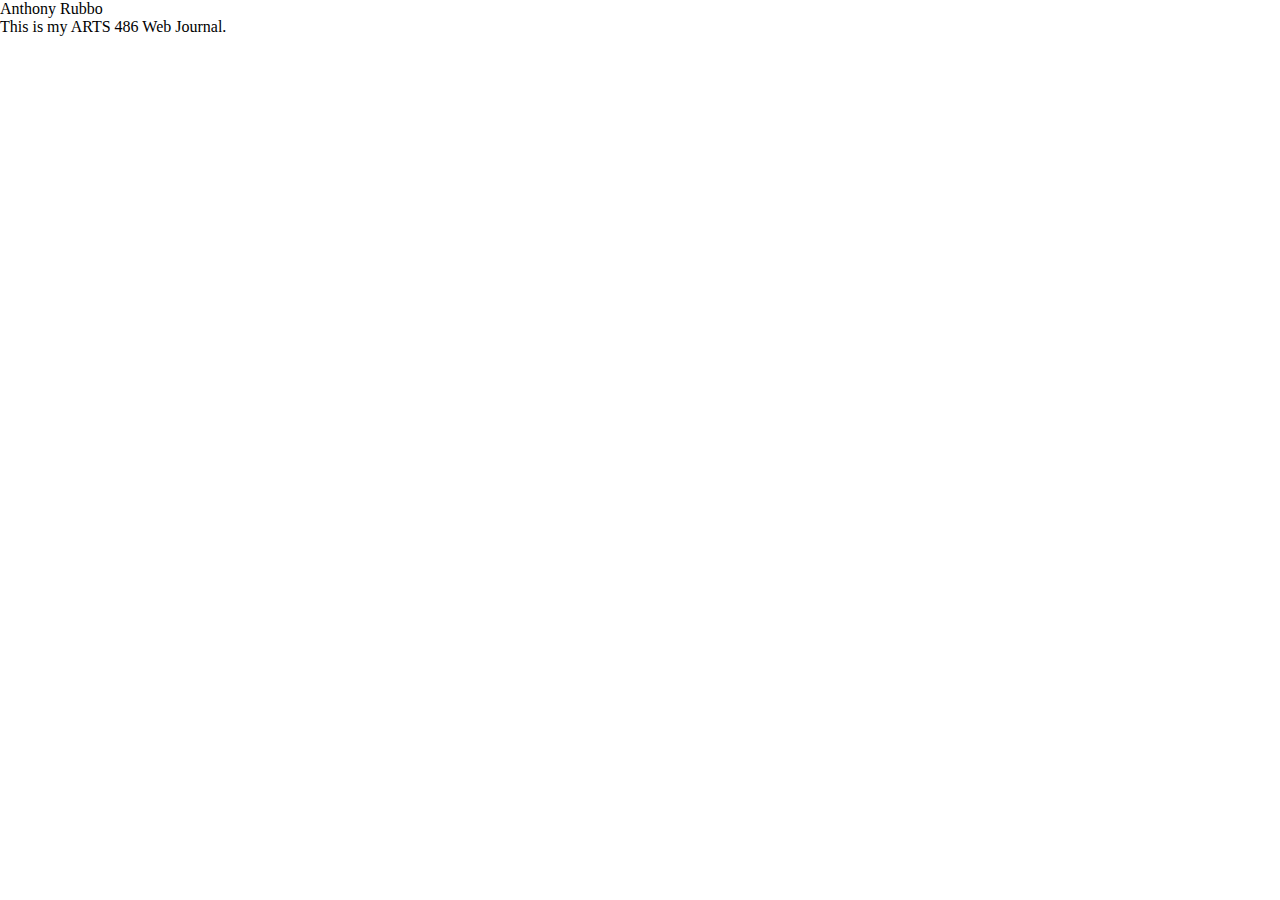
==== index.html @ 27a5f9d3 "First Commit" ====
<!-- HTML -->

<!DOCTYPE html>
<html>
	<head>
		<script src="https://cdnjs.cloudflare.com/ajax/libs/jquery/3.6.0/jquery.min.js" integrity="sha512-894YE6QWD5I59HgZOGReFYm4dnWc1Qt5NtvYSaNcOP+u1T9qYdvdihz0PPSiiqn/+/3e7Jo4EaG7TubfWGUrMQ==" crossorigin="anonymous" referrerpolicy="no-referrer"></script>
		<script src="js/main.js"></script>
		<link rel="stylesheet" type="text/css" href="css/grid.css">
		<link rel="stylesheet" type="text/css" href="css/reset.css">
		<link rel="stylesheet" type="text/css" href="css/style.css">
		<title>Anthony Rubbo : ARTS 486 Web Journal</title>
	</head>

	<body>
		<h1>Anthony Rubbo</h1>
		<p>This is my ARTS 486 Web Journal.</p>
	</body>

</html>
---- css/grid.css ----
/* G R I D */

.grid {
  display: grid;
  grid-template-columns: repeat(12, 1fr);
  grid-gap: 1rem;
}

.grid div {
  /*background-color:rgba(0,0,0,0.04);*/
}

/* H E I G H T */

.height-2 {
	grid-row: span 2;
}

.height-3 {
	grid-row: span 3;
}

/* M O B I L E */

.width-1-12-m {
  grid-column: span 1;
}

.width-2-12-m {
  grid-column: span 2;
}

.width-3-12-m {
  grid-column: span 3;
}

.width-4-12-m {
  grid-column: span 4;
}

.width-5-12-m {
  grid-column: span 5;
}

.width-6-12-m {
  grid-column: span 6;
}

.width-7-12-m {
  grid-column: span 7;
}

.width-8-12-m {
  grid-column: span 8;
}

.width-9-12-m {
  grid-column: span 9;
}

.width-10-12-m {
  grid-column: span 10;
}

.width-11-12-m {
  grid-column: span 11;
}

.width-12-12-m {
  grid-column: span 12;
}

/* D E S K T O P / L A P T O P */

@media (min-width: 700px) {

  .grid {
    grid-gap: 2rem;
  }

  .width-1-12 {
    grid-column: span 1;
  }

  .width-2-12 {
    grid-column: span 2;
  }

  .width-3-12 {
    grid-column: span 3;
  }

  .width-4-12 {
    grid-column: span 4;
  }

  .width-5-12 {
    grid-column: span 5;
  }

  .width-6-12 {
    grid-column: span 6;
  }

  .width-7-12 {
    grid-column: span 7;
  }

  .width-8-12 {
    grid-column: span 8;
  }

  .width-9-12 {
    grid-column: span 9;
  }

  .width-10-12 {
    grid-column: span 10;
  }

  .width-11-12 {
    grid-column: span 11;
  }

  .width-12-12 {
    grid-column: span 12;
  }

}
---- css/style.css ----
/*stylesheet*/
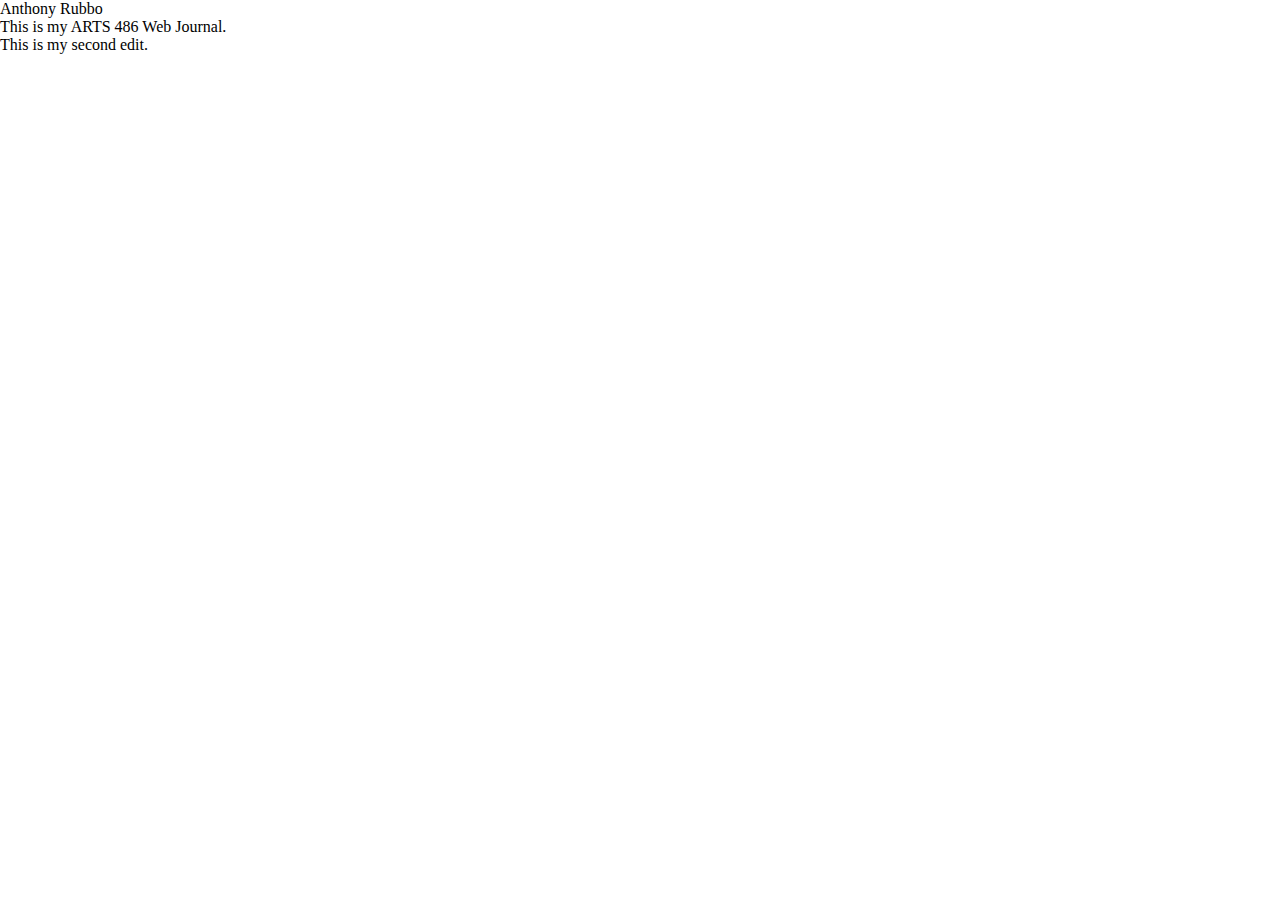
==== commit cd8ce407: "second edit" ====
--- a/index.html
+++ b/index.html
@@ -14,6 +14,7 @@
 	<body>
 		<h1>Anthony Rubbo</h1>
 		<p>This is my ARTS 486 Web Journal.</p>
+		<p> This is my second edit.</p>
 	</body>
 
 </html>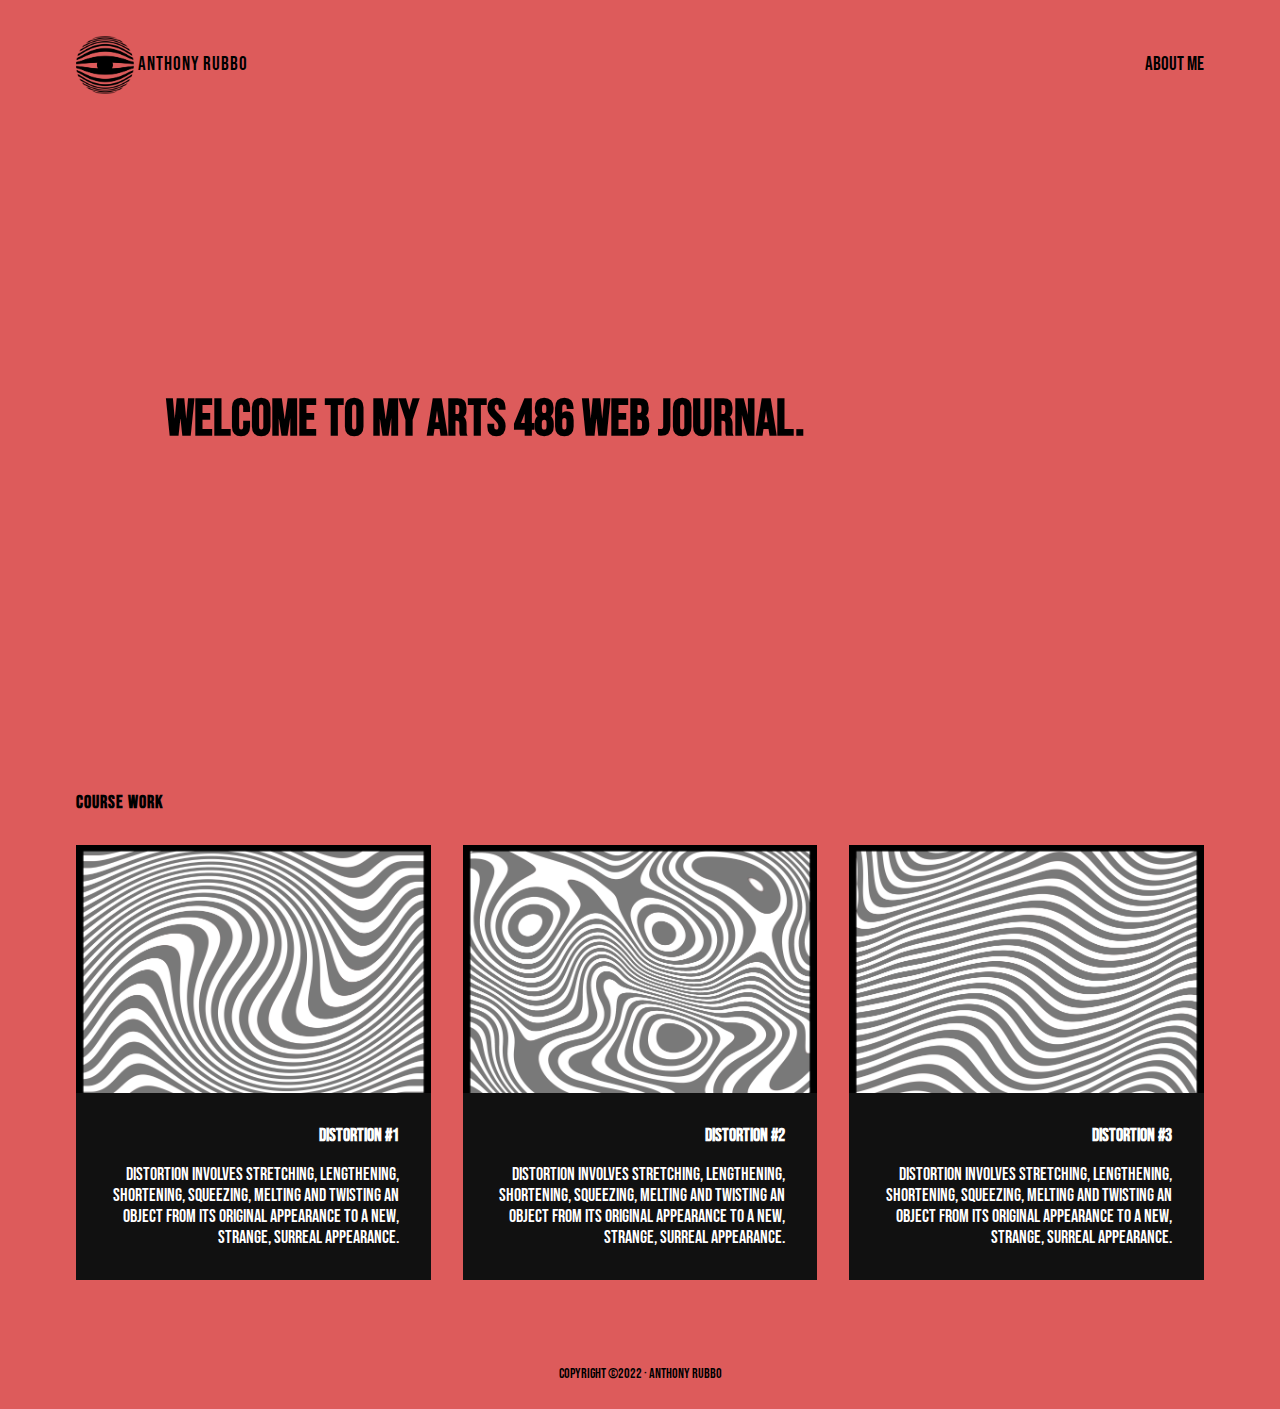
==== commit f84eef99: "Version 3" ====
--- a/index.html
+++ b/index.html
@@ -4,17 +4,86 @@
 <html>
 	<head>
 		<script src="https://cdnjs.cloudflare.com/ajax/libs/jquery/3.6.0/jquery.min.js" integrity="sha512-894YE6QWD5I59HgZOGReFYm4dnWc1Qt5NtvYSaNcOP+u1T9qYdvdihz0PPSiiqn/+/3e7Jo4EaG7TubfWGUrMQ==" crossorigin="anonymous" referrerpolicy="no-referrer"></script>
+		<!-- scripts -->
 		<script src="js/main.js"></script>
+		<!-- styles -->
 		<link rel="stylesheet" type="text/css" href="css/grid.css">
 		<link rel="stylesheet" type="text/css" href="css/reset.css">
 		<link rel="stylesheet" type="text/css" href="css/style.css">
+		<!-- SEO -->
+		<meta name="description" content="This is my web journal.">
+		<meta name="author" content="Anthony Rubbo">
+		<meta name="viewport" content="width=device-width, initial-scale=1.0">
+		<!--  Bookmark Icon-->
+		<link rel="icon" type="image/png" href="images/RUBBO LOGO.png">
+		<!-- load google fonts -->
+		<link href="https://fonts.googleapis.com/css2?family=Bebas+Neue&display=swap" rel="stylesheet">
 		<title>Anthony Rubbo : ARTS 486 Web Journal</title>
 	</head>
 
 	<body>
-		<h1>Anthony Rubbo</h1>
-		<p>This is my ARTS 486 Web Journal.</p>
-		<p> This is my second edit.</p>
+		<div id="wrapper">
+			<div id="masthead" class="grid">
+				<div id="topnav" class="width-12-12 width-12-12-m">
+					<ul>
+						<li>
+							<div id="logo">
+								<a href="/" title="Anthony Rubbo">
+									<img src="images/RUBBO LOGO.png">
+	          			<h1>Anthony Rubbo</h1>
+	        			</a>
+      				</div>
+						</li>
+						<li><a href="about.html">About Me</a></li>
+					</ul>
+				</div>
+			</div>
+			<div id="main" class="grid">
+	      <div id="intro" class="width-12-12-m width-12-12">
+	        <div id="intro-holder">
+	          <h1>Welcome to my ARTS 486 Web Journal.</h1>
+	        </div>
+	      </div>
+	      <div id="work" class="width-12-12-m width-12-12">
+	        <h3>Course Work</h3>
+	        <div id="work-holder" class="grid">
+	          <div class="width-12-12-m width-4-12 work-item">
+	            <a class="inner" href="portfolio-single.html" title="Boxes">
+	              <img title="Wavy Box Design" src="images/BOX1DESIGN.png" />
+	              <div class="work-inside">
+	                <h2>Distortion #1</h2>
+	                <p>DISTORTION involves stretching, lengthening, shortening, squeezing, melting and twisting an object from its original appearance to a new, strange, surreal appearance.</p>
+	              </div>
+	            </a>
+	          </div>
+	          <div class="width-12-12-m width-4-12 work-item">
+	            <a class="inner" href="portfolio-single.html" title="Boxes">
+	              <img title="Wavy Box Design" src="images/BOX3DESIGN.png" />
+	              <div class="work-inside">
+	                <h2>Distortion #2</h2>
+	                <p>DISTORTION involves stretching, lengthening, shortening, squeezing, melting and twisting an object from its original appearance to a new, strange, surreal appearance.</p>
+	              </div>
+	            </a>
+	          </div>
+	          <div class="width-12-12-m width-4-12 work-item">
+	            <a class="inner" href="portfolio-single.html" title="Boxes">
+	              <img title="Wavy Box Design" src="images/BOX2DESIGN.png" />
+	              <div class="work-inside">
+	                <h2>Distortion #3</h2>
+	                <p>DISTORTION involves stretching, lengthening, shortening, squeezing, melting and twisting an object from its original appearance to a new, strange, surreal appearance.</p>
+	              </div>
+	            </a>
+	          </div>
+
+	        <div>
+	      </div>
+    	</div>
+			<div id="footer" class="grid">
+	      <div class="width-12-12-m width-12-12">
+	        <p>Copyright ©2022 · Anthony Rubbo</p>
+	      </div>
+    </div>
+		</div>
 	</body>
 
 </html>--- a/css/style.css
+++ b/css/style.css
@@ -1 +1,239 @@
-/*stylesheet*/+/*stylesheet*/
+
+/* vars */
+:root {
+  --background-color: #fff;
+  --body-color: #111;
+}
+
+body {
+  background-color: #DD5B5B;
+  margin: 0;  
+  font-family: 'Bebas Neue', monospace;
+  font-weight: 300;
+}
+
+h1, h2, h3, h4, p {
+  margin-top: 0;
+  margin-bottom: 1em;
+}
+
+h1, h2 {
+  font-weight: 700;
+}
+
+#wrapper {
+  margin: 0 auto;
+  max-width: 1200px;
+}
+
+#main, #footer, #masthead {
+  margin: 2em 2em 0;
+}
+
+#logo a {
+  text-decoration: none;
+  display: flex;
+  width: 100%;
+  height: 100%;
+  align-items: center;
+}
+
+#logo h1 {
+  letter-spacing: 1px;
+  font-weight: 300;
+  font-size: 1.2rem;
+  margin-bottom: 0;
+}
+
+#logo img {
+  margin-right: .25rem;
+  height: 3.6rem;
+  width: auto;
+}
+
+#topnav ul {
+  list-style: none;
+  padding-left: 0;
+  margin: 0;
+  display: flex; 
+  flex-wrap: wrap;
+  width: 100%;
+  height: 100%;
+  align-items: center;
+}
+
+#topnav ul {
+  display: flex;
+}
+
+#topnav li {
+  margin-right: 2em;
+  margin-bottom: 0;
+}
+
+#topnav li:first-child {
+  margin-right: auto;
+}
+
+#topnav li:last-child {
+  margin-right: 0;
+}
+
+#topnav li a {
+  text-decoration: none;
+  font-size: 1.2rem;
+}
+
+/* INTRO */
+
+#intro {
+  display: flex;
+  align-items: center;
+  height: 70vh;
+}
+
+#work h3, #page h3 {
+  font-weight: 600;
+  letter-spacing: 1px;
+  margin-bottom: 2rem;
+}
+
+#work h3 a, #page h3 a {
+  color: var(--body-color);
+  text-decoration: none;
+}
+
+.work-item {
+  overflow: hidden;
+  position: relative;
+  width: 100%; 
+}
+
+.work-item .inner .work-inside {
+  color: #fff;
+  padding: 2rem;
+  width: 100%;
+  background-color: var(--body-color);
+  text-align: right;
+}
+
+.work-item .inner .work-inside p:last-child {
+  margin-bottom: 0;
+}
+
+.work-item .inner:hover .work-inside {
+  opacity: 1;
+}
+
+.work-item img {
+  display: block;
+  width: 100%;
+  height: auto;
+}
+
+/* PAGE */
+
+#page {
+  margin-top: 2rem;
+  margin-bottom: 2rem;
+}
+
+.page-item .date-holder {
+  margin-bottom: .25em;
+}
+
+.page-item img {
+  display: block;
+  width: 100%;
+  height: auto;
+}
+
+.page-item .caption {
+  font-size: .75rem;
+  color: #666666;
+  display: block;
+  width: 100%;
+  margin-top: .5rem;
+  margin-bottom: 2rem;
+  text-align: right;
+}
+
+.page-item .date {
+  margin: 0;
+  font-size: .85rem;
+  padding: 0 4px;
+  color: var(--background-color);
+  display: inline-block;
+  background-color: var(--body-color);
+}
+
+.page-item h2 a {
+  color: var(--body-color);
+  text-decoration-color: transparent; 
+  transition: text-decoration-color .3s ease-in-out;
+}
+
+.page-item h2 a:hover {
+  color: var(--body-color);
+  text-decoration-color: var(--body-color); 
+}
+
+.page-item p a {
+  color: var(--body-color);
+  text-decoration-color: var(--body-color); 
+}
+
+
+/*FOOTER*/
+
+#footer {
+  padding: 2em;
+  text-align: center;
+  font-size: .85rem;
+}
+
+#footer p:last-child {
+  margin-bottom: 0;
+}
+
+/*RESPONSIVE*/
+
+/* for variable type sizing */
+@media screen and (min-width: 320px) {
+  body {
+    font-size: calc(12px + 4 * ((100vw - 320px) / 960));
+  }
+}
+
+@media all and (max-width: 699px) { 
+
+  #intro-holder h1 {
+    font-size: 2.2rem
+  }
+
+  .work-item .inner .work-inside {
+    opacity: 1;
+  }
+
+}
+
+@media all and (min-width: 700px) {
+
+  #intro-holder h1 {
+    font-size: 3.2rem
+  }
+
+  #intro {
+    height: 70vh;
+  }
+
+  #intro-holder {
+    padding: 0 5em;
+  }
+
+  body {
+    font-size: 18px;
+  }
+
+}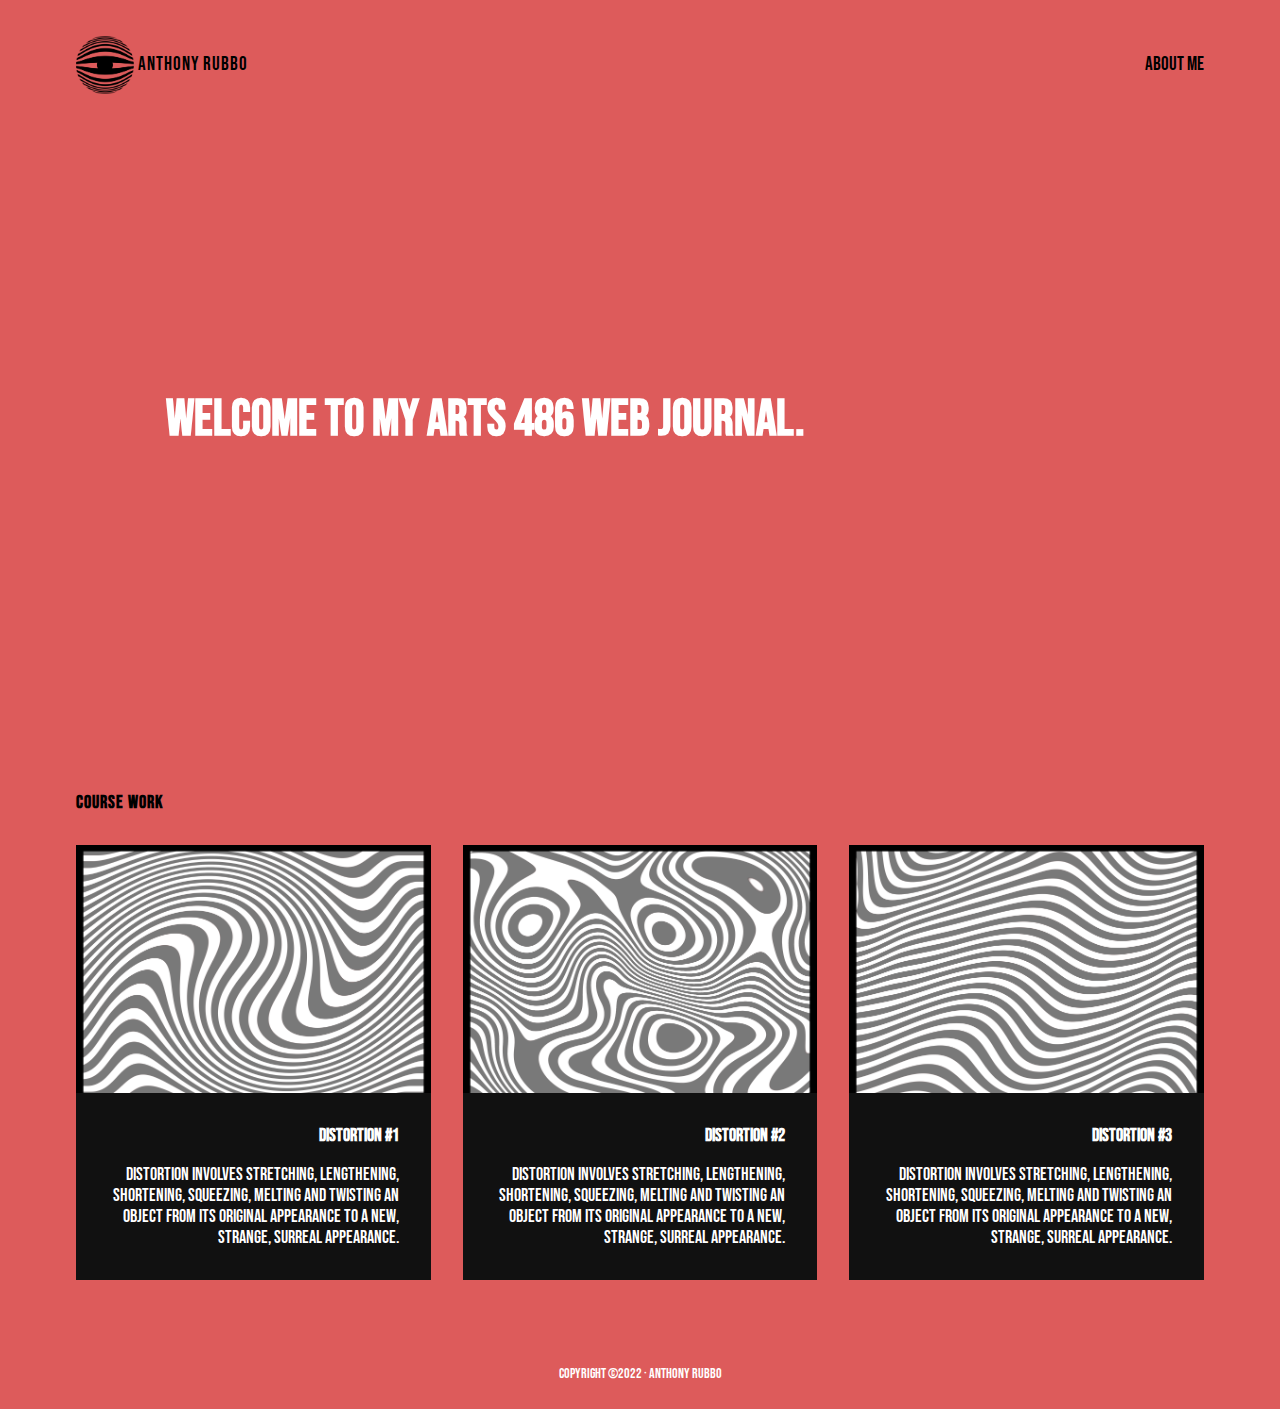
==== commit 2b5ab18d: "v5" ====
--- a/index.html
+++ b/index.html
@@ -22,6 +22,7 @@
 	</head>
 
 	<body>
+		
 		<div id="wrapper">
 			<div id="masthead" class="grid">
 				<div id="topnav" class="width-12-12 width-12-12-m">
@@ -30,7 +31,7 @@
 							<div id="logo">
 								<a href="/" title="Anthony Rubbo">
 									<img src="images/RUBBO LOGO.png">
-	          			<h1>Anthony Rubbo</h1>
+	          			<h1 style="color: black;">Anthony Rubbo</h1>
 	        			</a>
       				</div>
 						</li>
@@ -45,7 +46,7 @@
 	        </div>
 	      </div>
 	      <div id="work" class="width-12-12-m width-12-12">
-	        <h3>Course Work</h3>
+	        <h3 style="color:black;">Course Work</h3>
 	        <div id="work-holder" class="grid">
 	          <div class="width-12-12-m width-4-12 work-item">
 	            <a class="inner" href="portfolio-single.html" title="Boxes">
--- a/css/style.css
+++ b/css/style.css
@@ -8,7 +8,10 @@
 
 body {
   background-color: #DD5B5B;
-  margin: 0;  
+  background-size: cover;
+  height: 100vh;
+  padding:0;
+  margin:0;
   font-family: 'Bebas Neue', monospace;
   font-weight: 300;
 }
@@ -16,10 +19,12 @@
 h1, h2, h3, h4, p {
   margin-top: 0;
   margin-bottom: 1em;
+  color: white;
 }
 
 h1, h2 {
   font-weight: 700;
+  color: white;
 }
 
 #wrapper {
@@ -97,6 +102,7 @@
   font-weight: 600;
   letter-spacing: 1px;
   margin-bottom: 2rem;
+  
 }
 
 #work h3 a, #page h3 a {
@@ -151,7 +157,7 @@
 
 .page-item .caption {
   font-size: .75rem;
-  color: #666666;
+  color: #FFFFFF;
   display: block;
   width: 100%;
   margin-top: .5rem;
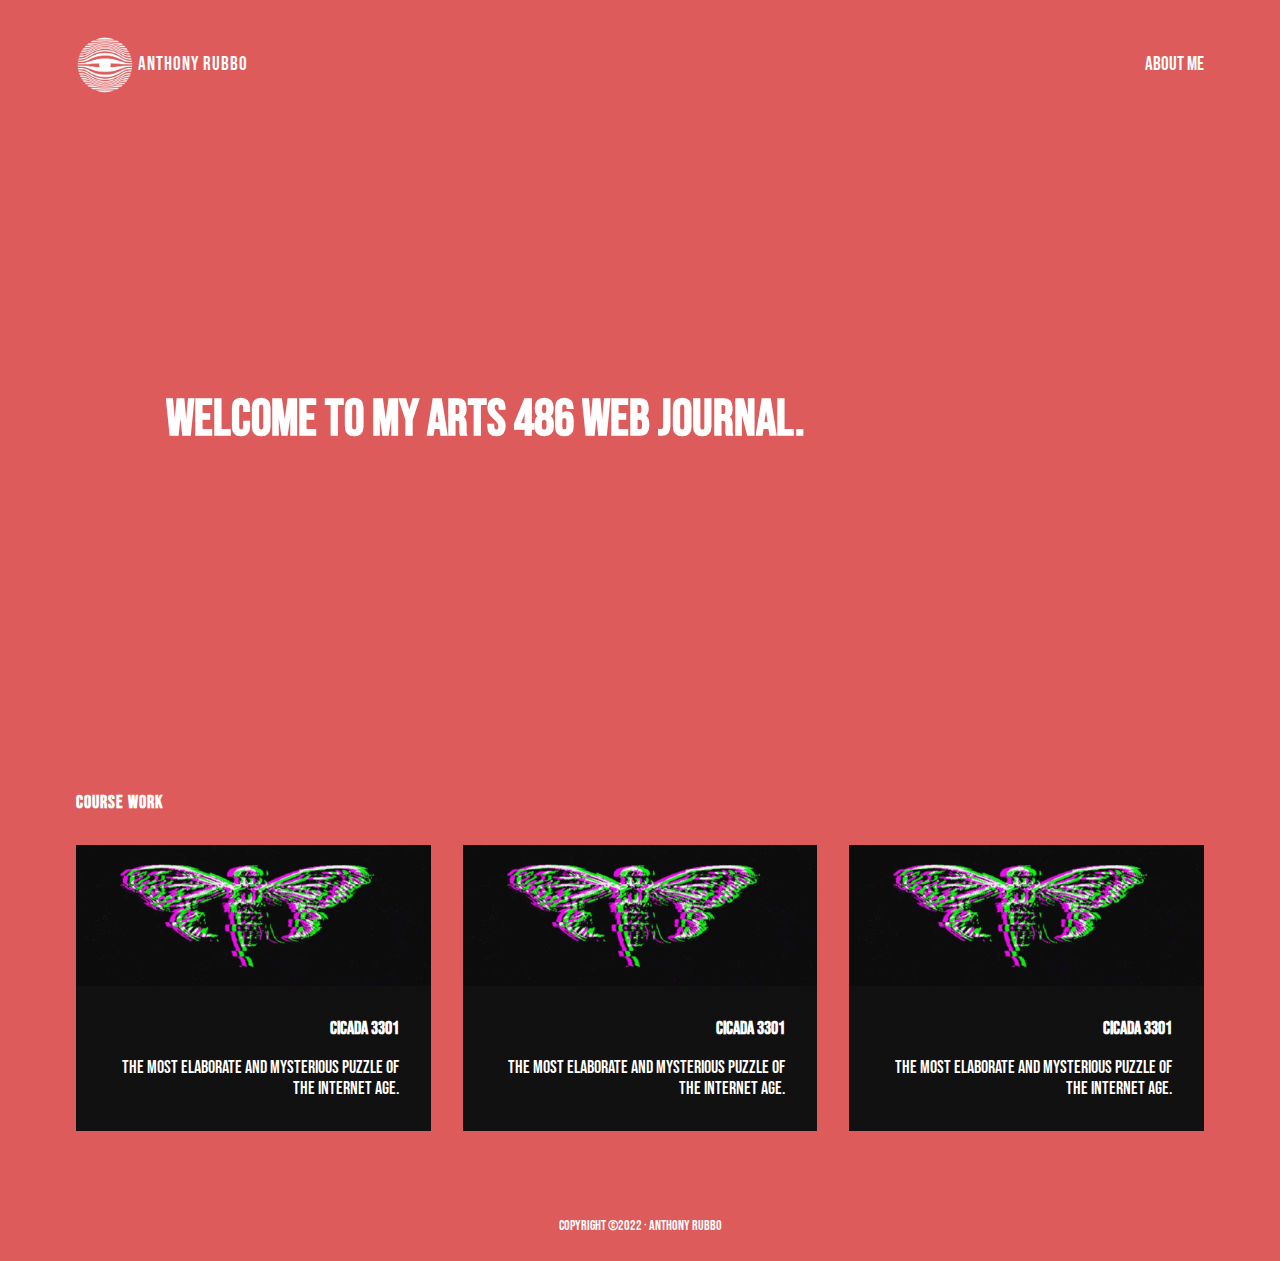
==== commit 643a561c: "Version 6" ====
--- a/index.html
+++ b/index.html
@@ -15,7 +15,7 @@
 		<meta name="author" content="Anthony Rubbo">
 		<meta name="viewport" content="width=device-width, initial-scale=1.0">
 		<!--  Bookmark Icon-->
-		<link rel="icon" type="image/png" href="images/RUBBO LOGO.png">
+		<link rel="icon" type="image/png" href="images/RUBBO LOGO WHITE.png">
 		<!-- load google fonts -->
 		<link href="https://fonts.googleapis.com/css2?family=Bebas+Neue&display=swap" rel="stylesheet">
 		<title>Anthony Rubbo : ARTS 486 Web Journal</title>
@@ -30,8 +30,8 @@
 						<li>
 							<div id="logo">
 								<a href="/" title="Anthony Rubbo">
-									<img src="images/RUBBO LOGO.png">
-	          			<h1 style="color: black;">Anthony Rubbo</h1>
+									<img src="images/RUBBO LOGO WHITE.png">
+	          			<h1 style="color: white;">Anthony Rubbo</h1>
 	        			</a>
       				</div>
 						</li>
@@ -46,32 +46,32 @@
 	        </div>
 	      </div>
 	      <div id="work" class="width-12-12-m width-12-12">
-	        <h3 style="color:black;">Course Work</h3>
+	        <h3 style="color:white;">Course Work</h3>
 	        <div id="work-holder" class="grid">
 	          <div class="width-12-12-m width-4-12 work-item">
 	            <a class="inner" href="portfolio-single.html" title="Boxes">
-	              <img title="Wavy Box Design" src="images/BOX1DESIGN.png" />
+	              <img title="Wavy Box Design" src="images/cicada3301-glitch.gif" />
 	              <div class="work-inside">
-	                <h2>Distortion #1</h2>
-	                <p>DISTORTION involves stretching, lengthening, shortening, squeezing, melting and twisting an object from its original appearance to a new, strange, surreal appearance.</p>
+	                <h2>CICADA 3301</h2>
+	                <p>The most elaborate and mysterious puzzle of the internet age.</p>
 	              </div>
 	            </a>
 	          </div>
 	          <div class="width-12-12-m width-4-12 work-item">
 	            <a class="inner" href="portfolio-single.html" title="Boxes">
-	              <img title="Wavy Box Design" src="images/BOX3DESIGN.png" />
+	              <img title="Wavy Box Design" src="images/cicada3301-glitch.gif" />
 	              <div class="work-inside">
-	                <h2>Distortion #2</h2>
-	                <p>DISTORTION involves stretching, lengthening, shortening, squeezing, melting and twisting an object from its original appearance to a new, strange, surreal appearance.</p>
+	                <h2>CICADA 3301</h2>
+	                <p>The most elaborate and mysterious puzzle of the internet age.</p>
 	              </div>
 	            </a>
 	          </div>
 	          <div class="width-12-12-m width-4-12 work-item">
 	            <a class="inner" href="portfolio-single.html" title="Boxes">
-	              <img title="Wavy Box Design" src="images/BOX2DESIGN.png" />
+	              <img title="Wavy Box Design" src="images/cicada3301-glitch.gif" />
 	              <div class="work-inside">
-	                <h2>Distortion #3</h2>
-	                <p>DISTORTION involves stretching, lengthening, shortening, squeezing, melting and twisting an object from its original appearance to a new, strange, surreal appearance.</p>
+	                <h2>CICADA 3301</h2>
+	                <p>The most elaborate and mysterious puzzle of the internet age.</p>
 	              </div>
 	            </a>
 	          </div>
--- a/css/style.css
+++ b/css/style.css
@@ -7,6 +7,7 @@
 }
 
 body {
+  background-image: url('../images/VOL3_TunnelGrid_02.gif');
   background-color: #DD5B5B;
   background-size: cover;
   height: 100vh;
@@ -87,6 +88,7 @@
 
 #topnav li a {
   text-decoration: none;
+  color: white;
   font-size: 1.2rem;
 }
 
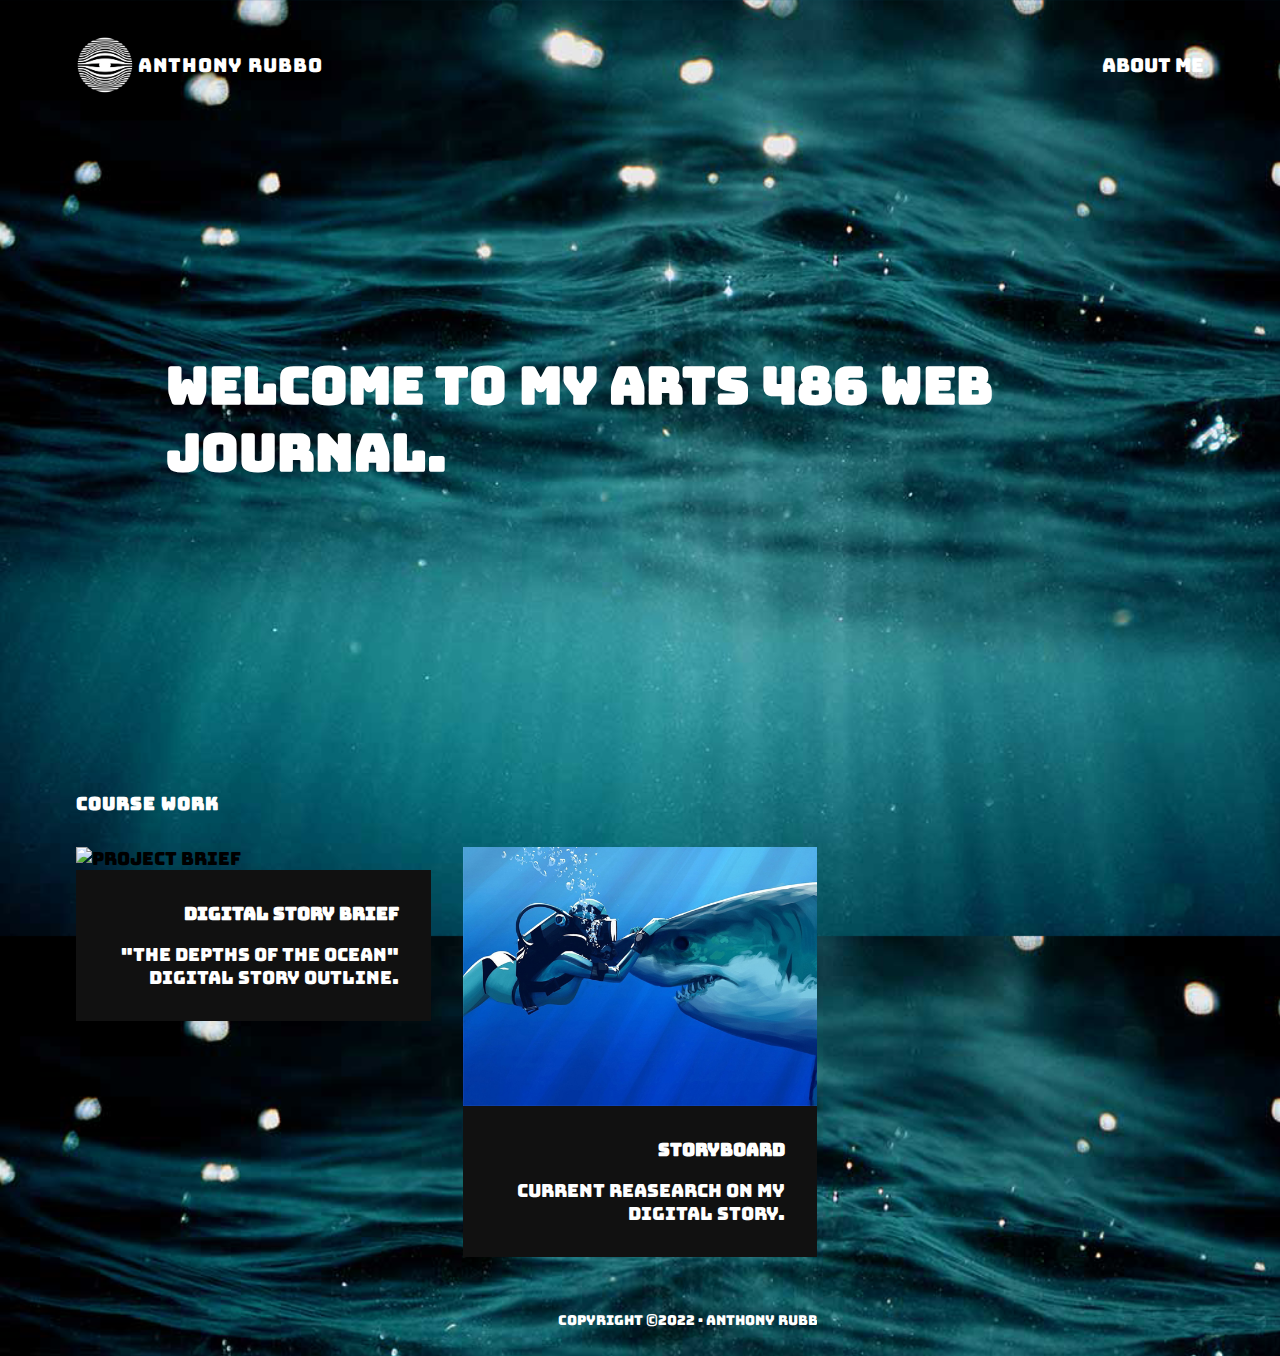
==== commit bf63b37d: "Complete Revision" ====
--- a/index.html
+++ b/index.html
@@ -17,7 +17,7 @@
 		<!--  Bookmark Icon-->
 		<link rel="icon" type="image/png" href="images/RUBBO LOGO WHITE.png">
 		<!-- load google fonts -->
-		<link href="https://fonts.googleapis.com/css2?family=Bebas+Neue&display=swap" rel="stylesheet">
+		<link href="https://fonts.googleapis.com/css2?family=Bungee&display=swap" rel="stylesheet">
 		<title>Anthony Rubbo : ARTS 486 Web Journal</title>
 	</head>
 
@@ -49,36 +49,22 @@
 	        <h3 style="color:white;">Course Work</h3>
 	        <div id="work-holder" class="grid">
 	          <div class="width-12-12-m width-4-12 work-item">
-	            <a class="inner" href="portfolio-single.html" title="Boxes">
-	              <img title="Wavy Box Design" src="images/cicada3301-glitch.gif" />
+	            <a class="inner" href="portfolio-single.html" title="Description">
+	              <img title="Project Brief" src="images/scuba.jpg" />
 	              <div class="work-inside">
-	                <h2>CICADA 3301</h2>
-	                <p>The most elaborate and mysterious puzzle of the internet age.</p>
+	                <h2>Digital Story Brief</h2>
+	                <p>"The Depths Of The Ocean" digital story outline.</p>
 	              </div>
 	            </a>
 	          </div>
 	          <div class="width-12-12-m width-4-12 work-item">
-	            <a class="inner" href="portfolio-single.html" title="Boxes">
-	              <img title="Wavy Box Design" src="images/cicada3301-glitch.gif" />
+	            <a class="inner" href="Storyboard.html" title="Description">
+	              <img title="Storyboard" src="images/Storyboard.jpg" />
 	              <div class="work-inside">
-	                <h2>CICADA 3301</h2>
-	                <p>The most elaborate and mysterious puzzle of the internet age.</p>
+	                <h2>Storyboard</h2>
+	                <p>Current reasearch on my digital story.</p>
 	              </div>
-	            </a>
-	          </div>
-	          <div class="width-12-12-m width-4-12 work-item">
-	            <a class="inner" href="portfolio-single.html" title="Boxes">
-	              <img title="Wavy Box Design" src="images/cicada3301-glitch.gif" />
-	              <div class="work-inside">
-	                <h2>CICADA 3301</h2>
-	                <p>The most elaborate and mysterious puzzle of the internet age.</p>
-	              </div>
-	            </a>
-	          </div>
-
-	        <div>
-	      </div>
-    	</div>
+	            
 			<div id="footer" class="grid">
 	      <div class="width-12-12-m width-12-12">
 	        <p>Copyright ©2022 · Anthony Rubbo</p>
--- a/css/style.css
+++ b/css/style.css
@@ -7,13 +7,13 @@
 }
 
 body {
-  background-image: url('../images/VOL3_TunnelGrid_02.gif');
+  background-image: url('../images/Underwater.png');
   background-color: #DD5B5B;
   background-size: cover;
   height: 100vh;
   padding:0;
   margin:0;
-  font-family: 'Bebas Neue', monospace;
+  font-family: 'Bungee', cursive;
   font-weight: 300;
 }
 
@@ -24,7 +24,7 @@
 }
 
 h1, h2 {
-  font-weight: 700;
+  font-weight: 1000;
   color: white;
 }
 
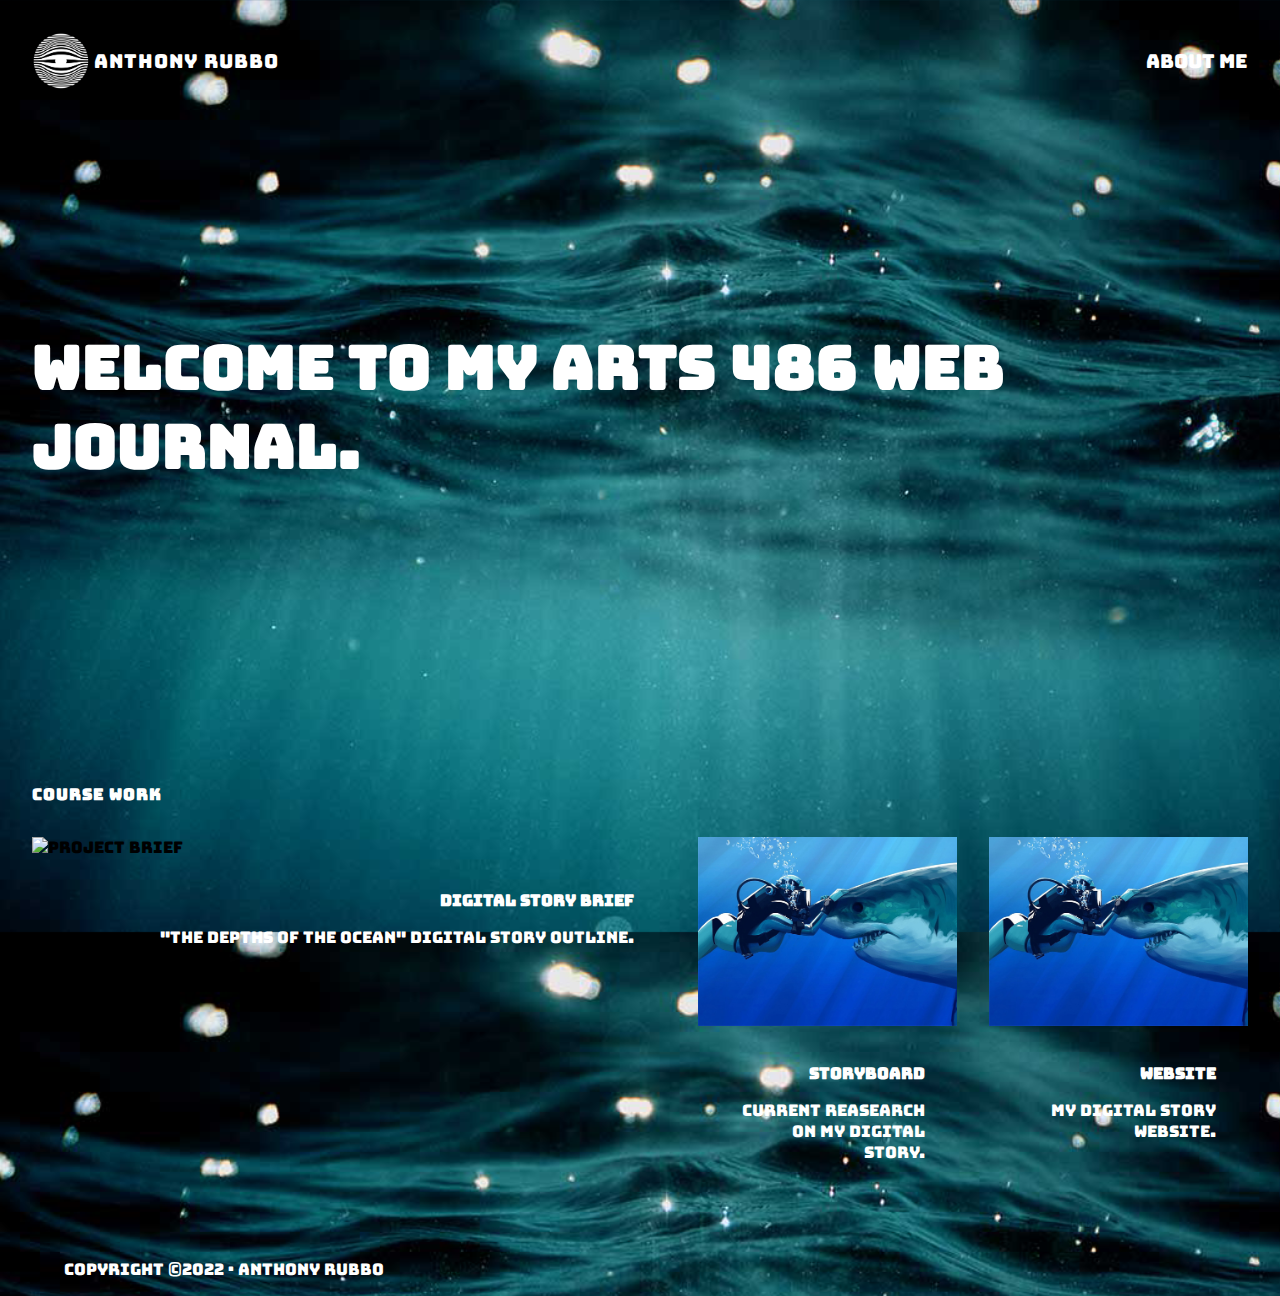
==== commit d22d1ac8: "Final Upload" ====
--- a/index.html
+++ b/index.html
@@ -7,9 +7,9 @@
 		<!-- scripts -->
 		<script src="js/main.js"></script>
 		<!-- styles -->
-		<link rel="stylesheet" type="text/css" href="css/grid.css">
-		<link rel="stylesheet" type="text/css" href="css/reset.css">
-		<link rel="stylesheet" type="text/css" href="css/style.css">
+		<link rel="stylesheet" type="text/css" href="css/index/grid.css">
+		<link rel="stylesheet" type="text/css" href="css/index/reset.css">
+		<link rel="stylesheet" type="text/css" href="css/index/style.css">
 		<!-- SEO -->
 		<meta name="description" content="This is my web journal.">
 		<meta name="author" content="Anthony Rubbo">
@@ -42,7 +42,8 @@
 			<div id="main" class="grid">
 	      <div id="intro" class="width-12-12-m width-12-12">
 	        <div id="intro-holder">
-	          <h1>Welcome to my ARTS 486 Web Journal.</h1>
+	          
+	          <h1 style="color:white;font-size:60px;">Welcome to my ARTS 486 Web Journal.</h1> 
 	        </div>
 	      </div>
 	      <div id="work" class="width-12-12-m width-12-12">
@@ -64,12 +65,22 @@
 	                <h2>Storyboard</h2>
 	                <p>Current reasearch on my digital story.</p>
 	              </div>
-	            
+	            </a>
+	           </div>
+	           <div class="width-12-12-m width-4-12 work-item">
+	            <a class="inner" href="Website.html" title="Description">
+	              <img title="Storyboard" src="images/Storyboard.jpg" />
+	              <div class="work-inside">
+	                <h2>Website</h2>
+	                <p>My Digital Story Website.</p>
+	              </div>
+	            </a>
+	           </div>
 			<div id="footer" class="grid">
-	      <div class="width-12-12-m width-12-12">
-	        <p>Copyright ©2022 · Anthony Rubbo</p>
-	      </div>
-    </div>
+	      		<div class="width-12-12-m width-12-12">
+	        		<p>Copyright ©2022 · Anthony Rubbo</p>
+	      		</div>
+    		</div>
 		</div>
 	</body>
 
--- a/css/index/grid.css
+++ b/css/index/grid.css
@@ -0,0 +1,130 @@
+/* G R I D */
+
+.grid {
+  display: grid;
+  grid-template-columns: repeat(12, 1fr);
+  grid-gap: 1rem;
+}
+
+.grid div {
+  /*background-color:rgba(0,0,0,0.04);*/
+}
+
+/* H E I G H T */
+
+.height-2 {
+	grid-row: span 2;
+}
+
+.height-3 {
+	grid-row: span 3;
+}
+
+/* M O B I L E */
+
+.width-1-12-m {
+  grid-column: span 1;
+}
+
+.width-2-12-m {
+  grid-column: span 2;
+}
+
+.width-3-12-m {
+  grid-column: span 3;
+}
+
+.width-4-12-m {
+  grid-column: span 4;
+}
+
+.width-5-12-m {
+  grid-column: span 5;
+}
+
+.width-6-12-m {
+  grid-column: span 6;
+}
+
+.width-7-12-m {
+  grid-column: span 7;
+}
+
+.width-8-12-m {
+  grid-column: span 8;
+}
+
+.width-9-12-m {
+  grid-column: span 9;
+}
+
+.width-10-12-m {
+  grid-column: span 10;
+}
+
+.width-11-12-m {
+  grid-column: span 11;
+}
+
+.width-12-12-m {
+  grid-column: span 12;
+}
+
+/* D E S K T O P / L A P T O P */
+
+@media (min-width: 700px) {
+
+  .grid {
+    grid-gap: 2rem;
+  }
+
+  .width-1-12 {
+    grid-column: span 1;
+  }
+
+  .width-2-12 {
+    grid-column: span 2;
+  }
+
+  .width-3-12 {
+    grid-column: span 3;
+  }
+
+  .width-4-12 {
+    grid-column: span 4;
+  }
+
+  .width-5-12 {
+    grid-column: span 5;
+  }
+
+  .width-6-12 {
+    grid-column: span 6;
+  }
+
+  .width-7-12 {
+    grid-column: span 7;
+  }
+
+  .width-8-12 {
+    grid-column: span 8;
+  }
+
+  .width-9-12 {
+    grid-column: span 9;
+  }
+
+  .width-10-12 {
+    grid-column: span 10;
+  }
+
+  .width-11-12 {
+    grid-column: span 11;
+  }
+
+  .width-12-12 {
+    grid-column: span 12;
+  }
+
+}
+
--- a/css/index/style.css
+++ b/css/index/style.css
@@ -0,0 +1,129 @@
+-
+/* vars */
+:root {
+  --background-color: #fff;
+  --body-color: #111;
+}
+
+body {
+  background-image: url('../../images/Underwater.png');
+  background-color: #DD5B5B;
+  background-size: cover;
+  height: 100vh;
+  padding:0;
+  margin:0;
+  font-family: 'Bungee', cursive;
+  font-weight: 300;
+}
+
+h1, h2, h3, h4, p {
+  margin-top: 0;
+  margin-bottom: 1em;
+  color: white;
+}
+
+h1, h2 {
+  font-weight: 1000;
+  color: white;
+}
+
+#wrapper {
+  margin: 0 auto;
+  max-width: 4000px;
+}
+
+#main, #footer, #masthead {
+  margin: 2em 2em 0;
+}
+
+#logo a {
+  text-decoration: none;
+  display: flex;
+  width: 100%;
+  height: 100%;
+  align-items: center;
+}
+
+#logo h1 {
+  letter-spacing: 1px;
+  font-weight: 300;
+  font-size: 1.2rem;
+  margin-bottom: 0;
+}
+
+#logo img {
+  margin-right: .25rem;
+  height: 3.6rem;
+  width: auto;
+}
+
+#topnav ul {
+  list-style: none;
+  padding-left: 0;
+  margin: 0;
+  display: flex; 
+  flex-wrap: wrap;
+  width: 100%;
+  height: 100%;
+  align-items: center;
+}
+
+#topnav ul {
+  display: flex;
+}
+
+#topnav li {
+  margin-right: 2em;
+  margin-bottom: 0;
+}
+
+#topnav li:first-child {
+  margin-right: auto;
+}
+
+#topnav li:last-child {
+  margin-right: 0;
+}
+
+#topnav li a {
+  text-decoration: none;
+  color: white;
+  font-size: 1.2rem;
+}
+
+/* INTRO */
+
+#intro {
+  display: flex;
+  align-items: center;
+  height: 70vh;
+}
+
+#work h3, #page h3 {
+  font-weight: 600;
+  letter-spacing: 1px;
+  margin-bottom: 2rem;
+  
+}
+
+#work h3 a, #page h3 a {
+  color: var(--body-color);
+  text-decoration: none;
+}
+
+.work-item {
+  overflow: hidden;
+  position: relative;
+  width: 100%; 
+}
+
+.work-item .inner .work-inside {
+  color: #fff;
+  padding: 2rem;
+  width: 100%;
+  background-color: var(--body-color);
+  text-align: right;
+}
+
+.work-item .inner .work-inside p:last-child {
+  margin-bottom: 0;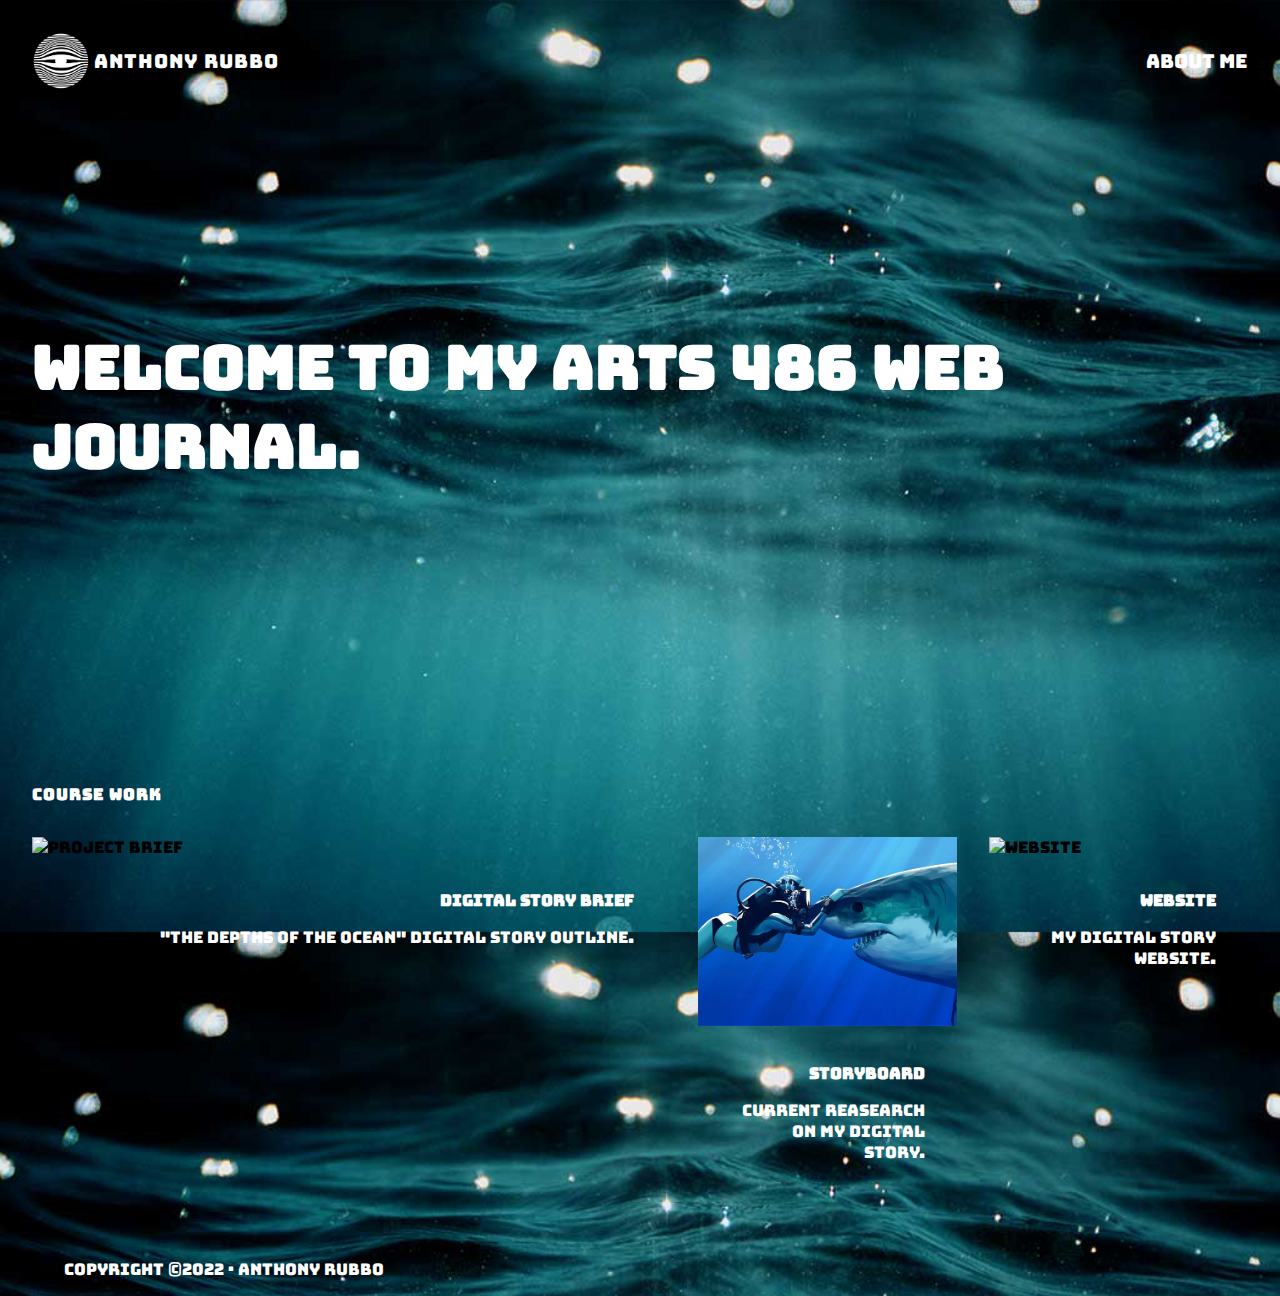
==== commit 8a3c6b4f: "Update index.html" ====
--- a/index.html
+++ b/index.html
@@ -69,7 +69,7 @@
 	           </div>
 	           <div class="width-12-12-m width-4-12 work-item">
 	            <a class="inner" href="Website.html" title="Description">
-	              <img title="Storyboard" src="images/Storyboard.jpg" />
+	              <img title="Website" src="images/DS PAGE1.gif" />
 	              <div class="work-inside">
 	                <h2>Website</h2>
 	                <p>My Digital Story Website.</p>
